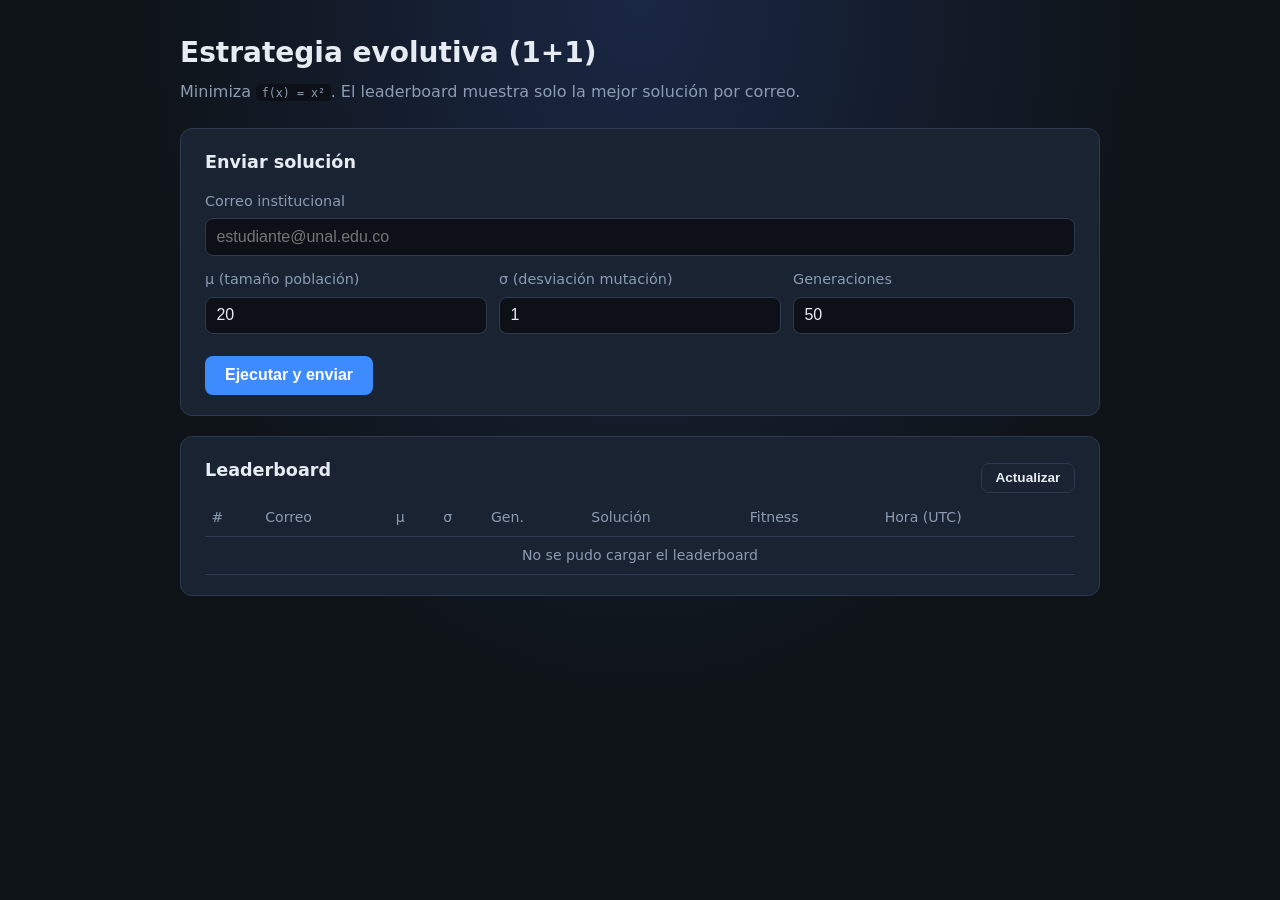
==== frontend/index.html @ 11cd846a "create project" ====
<!DOCTYPE html>
<html lang="es">
  <head>
    <meta charset="UTF-8" />
    <meta name="viewport" content="width=device-width, initial-scale=1.0" />
    <title>Heurística — Evolución (1+1)</title>
    <link rel="stylesheet" href="styles.css" />
  </head>
  <body>
    <main class="layout">
      <header>
        <h1>Estrategia evolutiva (1+1)</h1>
        <p class="subtitle">
          Minimiza <code>f(x) = x²</code>. El leaderboard muestra solo la mejor solución por correo.
        </p>
      </header>

      <section class="card">
        <h2>Enviar solución</h2>
        <form id="submit-form" novalidate>
          <label>
            Correo institucional
            <input type="email" id="email" name="email" required placeholder="estudiante@unal.edu.co" />
          </label>

          <div class="grid">
            <label>
              μ (tamaño población)
              <input type="number" id="mu" name="mu" min="1" max="500" value="20" required />
            </label>
            <label>
              σ (desviación mutación)
              <input type="number" id="sigma" name="sigma" min="0.01" max="10" step="0.01" value="1" required />
            </label>
            <label>
              Generaciones
              <input type="number" id="generaciones" name="generaciones" min="1" max="500" value="50" required />
            </label>
          </div>

          <p id="cooldown-msg" class="cooldown-msg" hidden></p>
          <p id="form-error" class="error" hidden></p>
          <p id="form-success" class="success" hidden></p>

          <button type="submit" id="submit-btn">Ejecutar y enviar</button>
        </form>
      </section>

      <section class="card">
        <div class="leaderboard-header">
          <h2>Leaderboard</h2>
          <button type="button" id="refresh-btn" class="secondary">Actualizar</button>
        </div>
        <div class="table-wrap">
          <table>
            <thead>
              <tr>
                <th>#</th>
                <th>Correo</th>
                <th>μ</th>
                <th>σ</th>
                <th>Gen.</th>
                <th>Solución</th>
                <th>Fitness</th>
                <th>Hora (UTC)</th>
              </tr>
            </thead>
            <tbody id="leaderboard-body">
              <tr>
                <td colspan="8" class="muted">Cargando…</td>
              </tr>
            </tbody>
          </table>
        </div>
      </section>
    </main>
    <script src="app.js"></script>
  </body>
</html>
---- frontend/styles.css ----
:root {
  --bg: #0f1419;
  --card: #1a2332;
  --border: #2d3a4f;
  --text: #e7ecf3;
  --muted: #8b9cb3;
  --accent: #3d8bfd;
  --accent-dim: #2a5fad;
  --ok: #3dd68c;
  --warn: #f5a524;
  --err: #f87171;
  --font: "Segoe UI", system-ui, sans-serif;
}

* {
  box-sizing: border-box;
}

body {
  margin: 0;
  min-height: 100vh;
  font-family: var(--font);
  background: radial-gradient(ellipse at top, #1a2744 0%, var(--bg) 55%);
  color: var(--text);
  line-height: 1.5;
}

.layout {
  max-width: 960px;
  margin: 0 auto;
  padding: 2rem 1.25rem 3rem;
}

header h1 {
  margin: 0 0 0.35rem;
  font-size: 1.75rem;
  font-weight: 650;
}

.subtitle {
  margin: 0 0 1.5rem;
  color: var(--muted);
}

code {
  background: #0d1117;
  padding: 0.1rem 0.35rem;
  border-radius: 4px;
  font-size: 0.9em;
}

.card {
  background: var(--card);
  border: 1px solid var(--border);
  border-radius: 12px;
  padding: 1.25rem 1.5rem;
  margin-bottom: 1.25rem;
}

.card h2 {
  margin: 0 0 1rem;
  font-size: 1.1rem;
}

form label {
  display: block;
  margin-bottom: 0.85rem;
  font-size: 0.9rem;
  color: var(--muted);
}

input {
  display: block;
  width: 100%;
  margin-top: 0.35rem;
  padding: 0.55rem 0.65rem;
  border: 1px solid var(--border);
  border-radius: 8px;
  background: #0d1117;
  color: var(--text);
  font-size: 1rem;
}

input:focus {
  outline: 2px solid var(--accent);
  border-color: transparent;
}

.grid {
  display: grid;
  grid-template-columns: repeat(auto-fit, minmax(140px, 1fr));
  gap: 0.75rem;
}

button {
  margin-top: 0.5rem;
  padding: 0.65rem 1.25rem;
  border: none;
  border-radius: 8px;
  background: var(--accent);
  color: #fff;
  font-size: 1rem;
  font-weight: 600;
  cursor: pointer;
}

button:hover:not(:disabled) {
  background: var(--accent-dim);
}

button:disabled {
  opacity: 0.55;
  cursor: not-allowed;
}

button.secondary {
  margin-top: 0;
  padding: 0.4rem 0.85rem;
  font-size: 0.85rem;
  background: transparent;
  border: 1px solid var(--border);
  color: var(--text);
}

.leaderboard-header {
  display: flex;
  align-items: center;
  justify-content: space-between;
  gap: 1rem;
}

.table-wrap {
  overflow-x: auto;
}

table {
  width: 100%;
  border-collapse: collapse;
  font-size: 0.88rem;
}

th,
td {
  padding: 0.5rem 0.4rem;
  text-align: left;
  border-bottom: 1px solid var(--border);
}

th {
  color: var(--muted);
  font-weight: 500;
}

tr.top-1 td {
  color: var(--ok);
}

tr.top-2 td,
tr.top-3 td {
  color: var(--warn);
}

.muted {
  color: var(--muted);
  text-align: center;
}

.cooldown-msg {
  color: var(--warn);
  font-size: 0.9rem;
}

.error {
  color: var(--err);
  font-size: 0.9rem;
}

.success {
  color: var(--ok);
  font-size: 0.9rem;
}
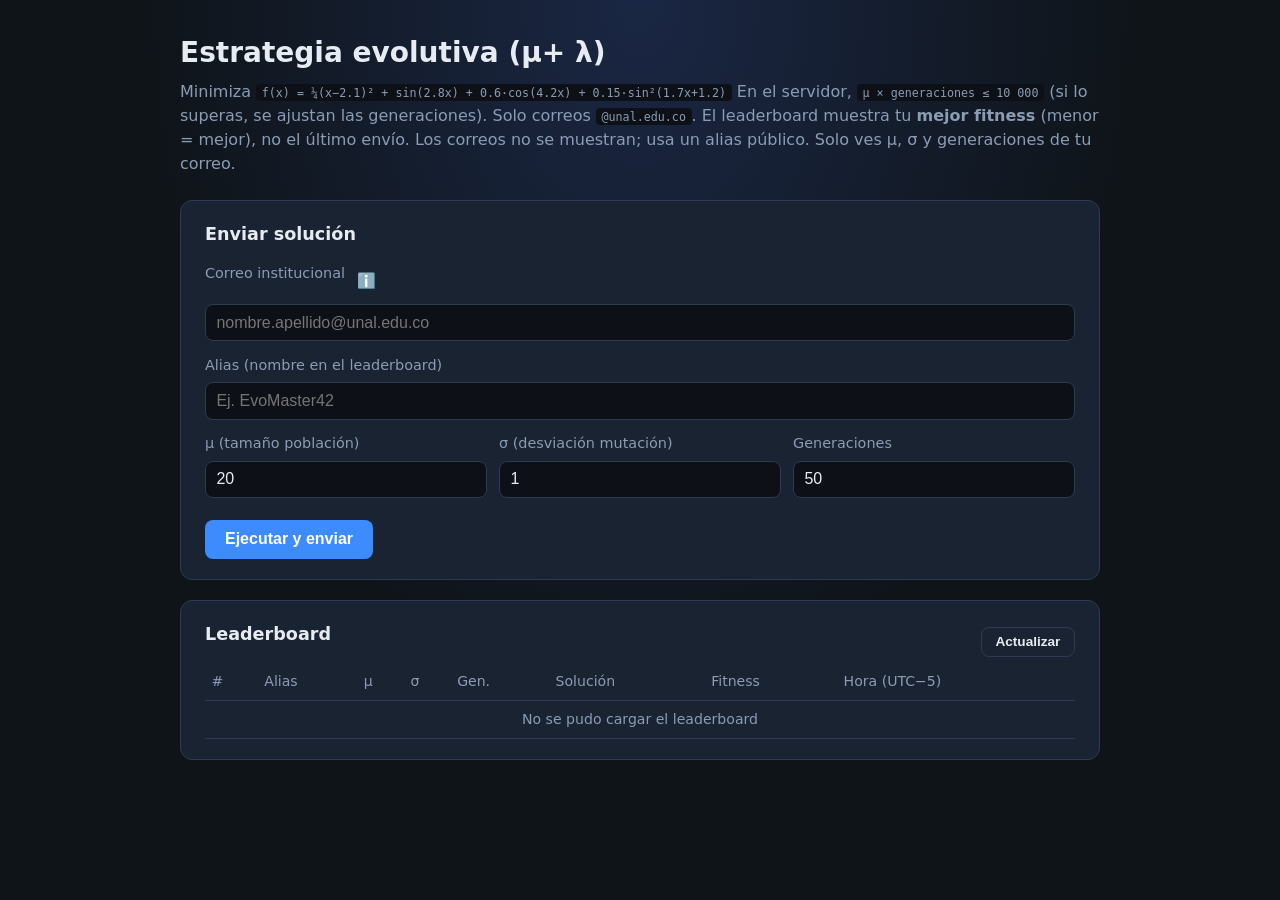
==== commit 63b7bcfb: "finish" ====
--- a/frontend/index.html
+++ b/frontend/index.html
@@ -9,32 +9,73 @@
   <body>
     <main class="layout">
       <header>
-        <h1>Estrategia evolutiva (1+1)</h1>
+        <h1>Estrategia evolutiva (μ+ λ)</h1>
         <p class="subtitle">
-          Minimiza <code>f(x) = x²</code>. El leaderboard muestra solo la mejor solución por correo.
+          Minimiza
+          <code>f(x) = ¼(x−2.1)² + sin(2.8x) + 0.6·cos(4.2x) + 0.15·sin²(1.7x+1.2)</code>
+          En el servidor,
+          <code>μ × generaciones ≤ 10 000</code> (si lo superas, se ajustan las generaciones).
+          Solo correos <code>@unal.edu.co</code>. El leaderboard muestra tu <strong>mejor fitness</strong>
+          (menor = mejor), no el último envío.
+          Los correos no se muestran; usa un alias público. Solo ves μ, σ y generaciones de tu correo.
         </p>
       </header>
 
       <section class="card">
         <h2>Enviar solución</h2>
         <form id="submit-form" novalidate>
+          <div class="field-email">
+            <div class="label-row">
+              <label for="email">Correo institucional</label>
+              <span class="tooltip-wrap">
+                <button
+                  type="button"
+                  class="tooltip-trigger"
+                  aria-describedby="email-tooltip"
+                  aria-label="Información sobre premiación"
+                >
+                  ℹ️
+                </button>
+                <span id="email-tooltip" class="tooltip-text" role="tooltip">
+                  Los correos que no existan en el directorio institucional no serán tenidos en cuenta para la premiación.
+                </span>
+              </span>
+            </div>
+            <input
+              type="email"
+              id="email"
+              name="email"
+              required
+              placeholder="nombre.apellido@unal.edu.co"
+              pattern="[^@\s]+@unal\.edu\.co"
+              title="Solo correos @unal.edu.co"
+            />
+          </div>
+
           <label>
-            Correo institucional
-            <input type="email" id="email" name="email" required placeholder="estudiante@unal.edu.co" />
+            Alias (nombre en el leaderboard)
+            <input
+              type="text"
+              id="alias"
+              name="alias"
+              required
+              maxlength="40"
+              placeholder="Ej. EvoMaster42"
+            />
           </label>
 
           <div class="grid">
             <label>
               μ (tamaño población)
-              <input type="number" id="mu" name="mu" min="1" max="500" value="20" required />
+              <input type="number" id="mu" name="mu" min="1" step="1" value="20" required />
             </label>
             <label>
               σ (desviación mutación)
-              <input type="number" id="sigma" name="sigma" min="0.01" max="10" step="0.01" value="1" required />
+              <input type="number" id="sigma" name="sigma" min="0.0001" step="any" value="1" required />
             </label>
             <label>
               Generaciones
-              <input type="number" id="generaciones" name="generaciones" min="1" max="500" value="50" required />
+              <input type="number" id="generaciones" name="generaciones" min="1" step="1" value="50" required />
             </label>
           </div>
 
@@ -56,13 +97,13 @@
             <thead>
               <tr>
                 <th>#</th>
-                <th>Correo</th>
+                <th>Alias</th>
                 <th>μ</th>
                 <th>σ</th>
                 <th>Gen.</th>
                 <th>Solución</th>
                 <th>Fitness</th>
-                <th>Hora (UTC)</th>
+                <th>Hora (UTC−5)</th>
               </tr>
             </thead>
             <tbody id="leaderboard-body">
--- a/frontend/styles.css
+++ b/frontend/styles.css
@@ -55,6 +55,7 @@
   border-radius: 12px;
   padding: 1.25rem 1.5rem;
   margin-bottom: 1.25rem;
+  overflow: visible;
 }
 
 .card h2 {
@@ -67,6 +68,95 @@
   margin-bottom: 0.85rem;
   font-size: 0.9rem;
   color: var(--muted);
+}
+
+.field-email {
+  margin-bottom: 0.85rem;
+  overflow: visible;
+}
+
+.field-email > label {
+  margin: 0;
+  font-size: 0.9rem;
+  color: var(--muted);
+}
+
+.label-row {
+  display: flex;
+  align-items: center;
+  gap: 0.35rem;
+  margin-bottom: 0.35rem;
+  width: fit-content;
+  max-width: 100%;
+}
+
+.tooltip-wrap {
+  position: relative;
+  display: inline-flex;
+  align-items: center;
+  flex-shrink: 0;
+}
+
+.tooltip-trigger {
+  margin: 0;
+  padding: 0.2rem 0.4rem;
+  border: none;
+  border-radius: 50%;
+  background: transparent;
+  color: var(--muted);
+  font-size: 0.95rem;
+  line-height: 1;
+  cursor: help;
+  vertical-align: middle;
+}
+
+.tooltip-trigger:hover,
+.tooltip-trigger:focus-visible {
+  color: var(--accent);
+  outline: none;
+}
+
+.tooltip-text {
+  position: absolute;
+  left: 50%;
+  bottom: calc(100% + 0.5rem);
+  top: auto;
+  z-index: 50;
+  width: max-content;
+  max-width: 280px;
+  padding: 0.55rem 0.7rem;
+  border: 1px solid var(--border);
+  border-radius: 8px;
+  background: #0d1117;
+  color: var(--text);
+  font-size: 0.8rem;
+  line-height: 1.4;
+  text-align: left;
+  white-space: normal;
+  box-shadow: 0 8px 24px rgba(0, 0, 0, 0.4);
+  opacity: 0;
+  visibility: hidden;
+  transform: translateX(-50%) translateY(4px);
+  transition: opacity 0.15s ease, transform 0.15s ease, visibility 0.15s;
+  pointer-events: none;
+}
+
+.tooltip-text::before {
+  content: "";
+  position: absolute;
+  left: 50%;
+  top: 100%;
+  bottom: auto;
+  transform: translateX(-50%);
+  border: 6px solid transparent;
+  border-top-color: var(--border);
+}
+
+.tooltip-trigger:hover + .tooltip-text,
+.tooltip-trigger:focus-visible + .tooltip-text {
+  opacity: 1;
+  visibility: visible;
+  transform: translateX(-50%) translateY(0);
 }
 
 input {
@@ -151,6 +241,11 @@
   font-weight: 500;
 }
 
+.rank-cell {
+  white-space: nowrap;
+  font-size: 1rem;
+}
+
 tr.top-1 td {
   color: var(--ok);
 }
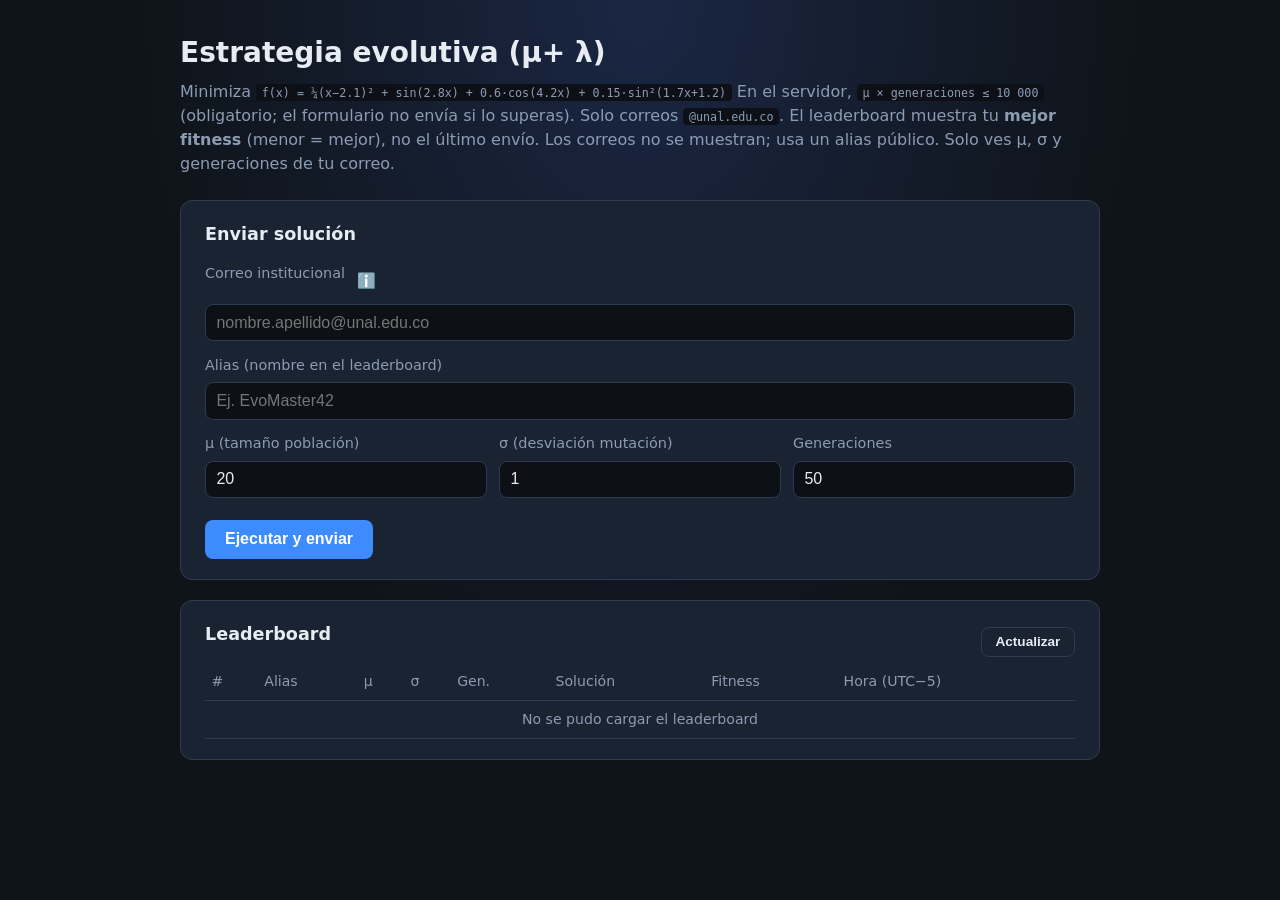
==== commit 63fa8b08: "validación de parametros front menores a 10k" ====
--- a/frontend/index.html
+++ b/frontend/index.html
@@ -14,7 +14,7 @@
           Minimiza
           <code>f(x) = ¼(x−2.1)² + sin(2.8x) + 0.6·cos(4.2x) + 0.15·sin²(1.7x+1.2)</code>
           En el servidor,
-          <code>μ × generaciones ≤ 10 000</code> (si lo superas, se ajustan las generaciones).
+          <code>μ × generaciones ≤ 10 000</code> (obligatorio; el formulario no envía si lo superas).
           Solo correos <code>@unal.edu.co</code>. El leaderboard muestra tu <strong>mejor fitness</strong>
           (menor = mejor), no el último envío.
           Los correos no se muestran; usa un alias público. Solo ves μ, σ y generaciones de tu correo.
@@ -79,6 +79,7 @@
             </label>
           </div>
 
+          <p id="param-warn" class="param-warn" hidden></p>
           <p id="cooldown-msg" class="cooldown-msg" hidden></p>
           <p id="form-error" class="error" hidden></p>
           <p id="form-success" class="success" hidden></p>
--- a/frontend/styles.css
+++ b/frontend/styles.css
@@ -260,7 +260,8 @@
   text-align: center;
 }
 
-.cooldown-msg {
+.cooldown-msg,
+.param-warn {
   color: var(--warn);
   font-size: 0.9rem;
 }
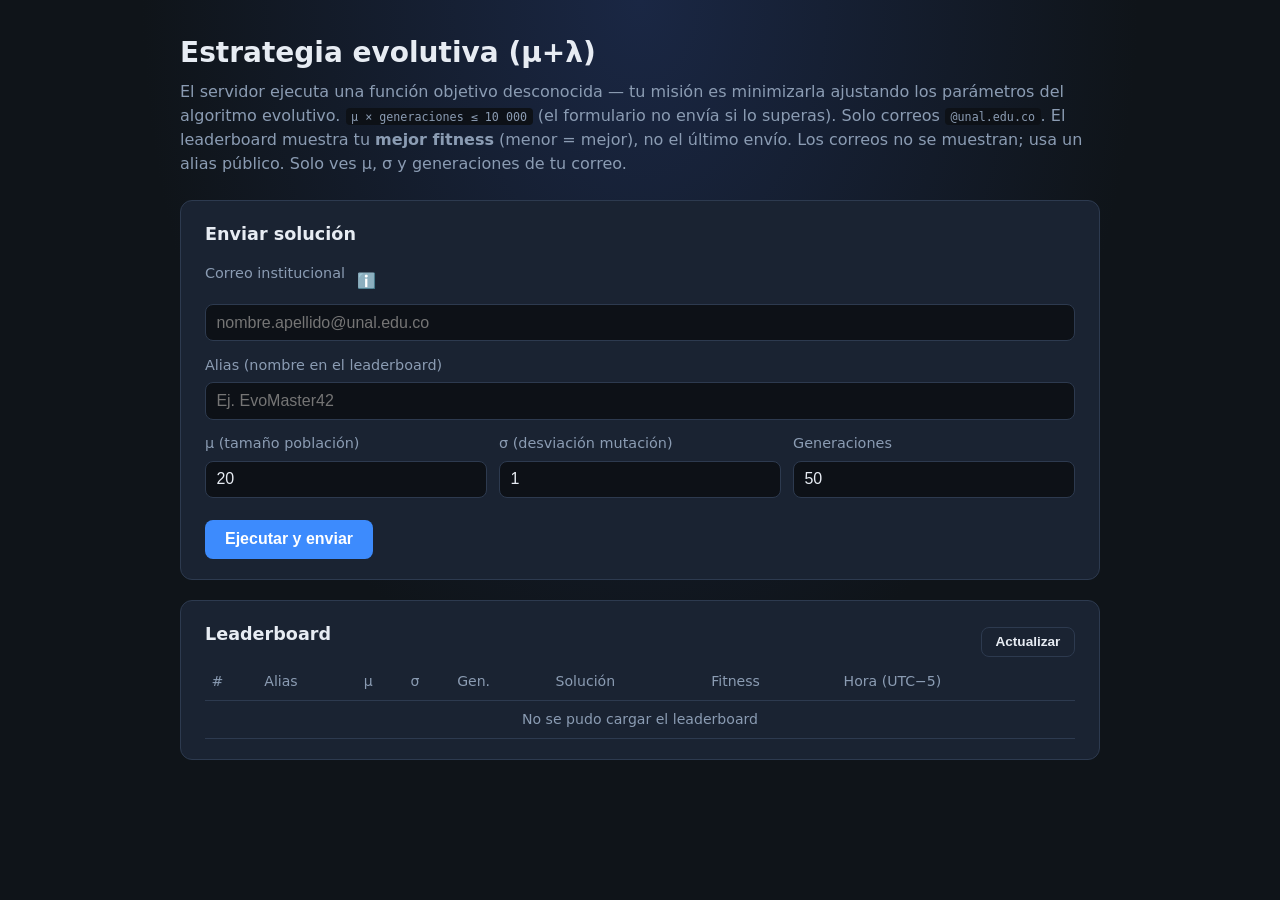
==== commit a1d59e2e: "Add email whitelist with admin config panel and hide objective function" ====
--- a/frontend/index.html
+++ b/frontend/index.html
@@ -3,18 +3,17 @@
   <head>
     <meta charset="UTF-8" />
     <meta name="viewport" content="width=device-width, initial-scale=1.0" />
-    <title>Heurística — Evolución (1+1)</title>
+    <title>Heurística — Evolución (μ+λ)</title>
     <link rel="stylesheet" href="styles.css" />
   </head>
   <body>
     <main class="layout">
       <header>
-        <h1>Estrategia evolutiva (μ+ λ)</h1>
+        <h1>Estrategia evolutiva (μ+λ)</h1>
         <p class="subtitle">
-          Minimiza
-          <code>f(x) = ¼(x−2.1)² + sin(2.8x) + 0.6·cos(4.2x) + 0.15·sin²(1.7x+1.2)</code>
-          En el servidor,
-          <code>μ × generaciones ≤ 10 000</code> (obligatorio; el formulario no envía si lo superas).
+          El servidor ejecuta una función objetivo desconocida — tu misión es minimizarla
+          ajustando los parámetros del algoritmo evolutivo.
+          <code>μ × generaciones ≤ 10 000</code> (el formulario no envía si lo superas).
           Solo correos <code>@unal.edu.co</code>. El leaderboard muestra tu <strong>mejor fitness</strong>
           (menor = mejor), no el último envío.
           Los correos no se muestran; usa un alias público. Solo ves μ, σ y generaciones de tu correo.
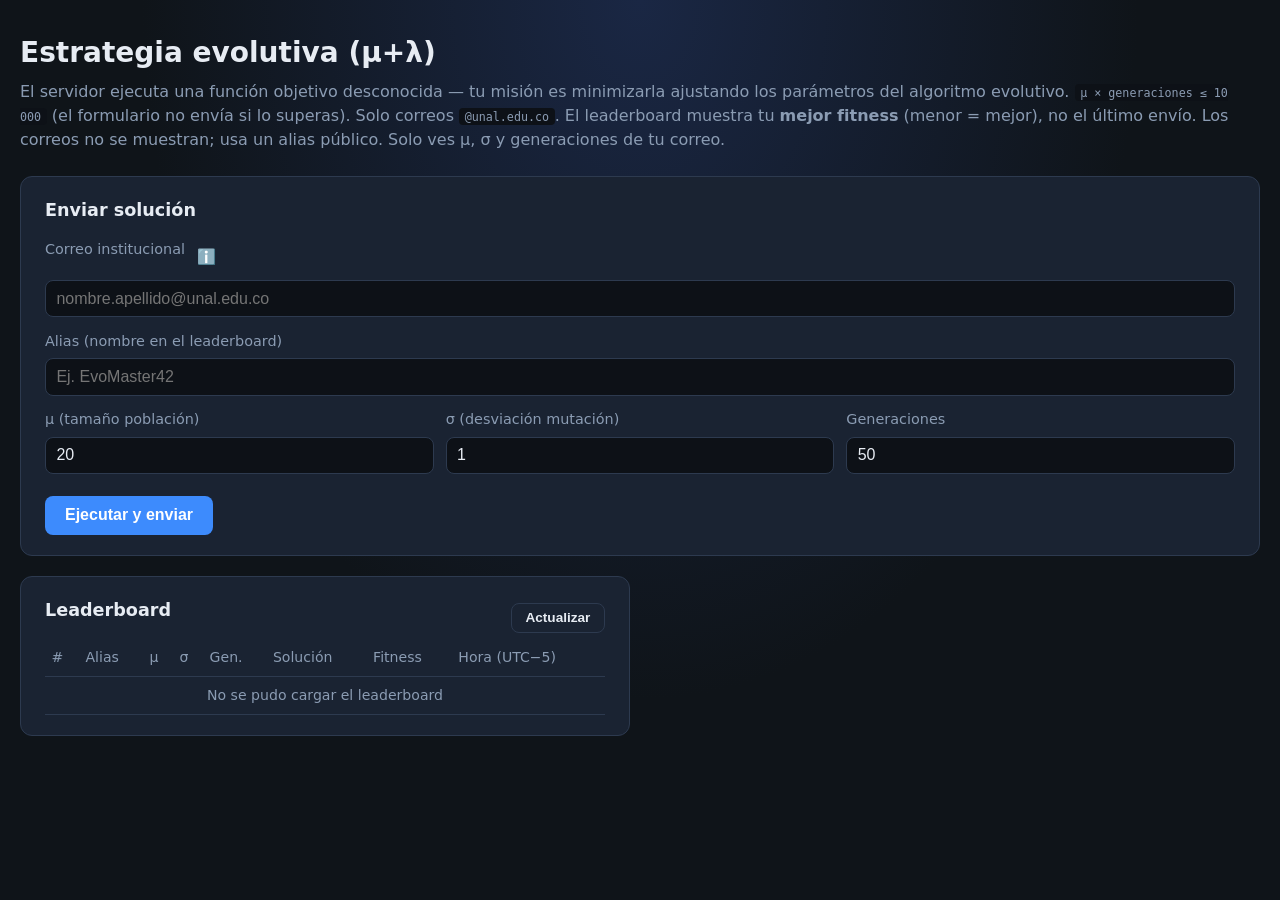
==== commit bcd620aa: "Add personal history table, highlight own row in leaderboard, lock alias after first submission" ====
--- a/frontend/index.html
+++ b/frontend/index.html
@@ -87,33 +87,58 @@
         </form>
       </section>
 
-      <section class="card">
-        <div class="leaderboard-header">
-          <h2>Leaderboard</h2>
-          <button type="button" id="refresh-btn" class="secondary">Actualizar</button>
-        </div>
-        <div class="table-wrap">
-          <table>
-            <thead>
-              <tr>
-                <th>#</th>
-                <th>Alias</th>
-                <th>μ</th>
-                <th>σ</th>
-                <th>Gen.</th>
-                <th>Solución</th>
-                <th>Fitness</th>
-                <th>Hora (UTC−5)</th>
-              </tr>
-            </thead>
-            <tbody id="leaderboard-body">
-              <tr>
-                <td colspan="8" class="muted">Cargando…</td>
-              </tr>
-            </tbody>
-          </table>
-        </div>
-      </section>
+      <div class="tables-grid">
+        <!-- Leaderboard general -->
+        <section class="card">
+          <div class="leaderboard-header">
+            <h2>Leaderboard</h2>
+            <button type="button" id="refresh-btn" class="secondary">Actualizar</button>
+          </div>
+          <div class="table-wrap">
+            <table>
+              <thead>
+                <tr>
+                  <th>#</th>
+                  <th>Alias</th>
+                  <th>μ</th>
+                  <th>σ</th>
+                  <th>Gen.</th>
+                  <th>Solución</th>
+                  <th>Fitness</th>
+                  <th>Hora (UTC−5)</th>
+                </tr>
+              </thead>
+              <tbody id="leaderboard-body">
+                <tr><td colspan="8" class="muted">Cargando…</td></tr>
+              </tbody>
+            </table>
+          </div>
+        </section>
+
+        <!-- Historial personal -->
+        <section class="card" id="history-section" hidden>
+          <h2>Mis intentos</h2>
+          <p id="history-alias" class="muted" style="font-size:0.85rem;margin-bottom:0.5rem"></p>
+          <div class="table-wrap">
+            <table>
+              <thead>
+                <tr>
+                  <th>#</th>
+                  <th>μ</th>
+                  <th>σ</th>
+                  <th>Gen.</th>
+                  <th>Solución</th>
+                  <th>Fitness</th>
+                  <th>Hora (UTC−5)</th>
+                </tr>
+              </thead>
+              <tbody id="history-body">
+                <tr><td colspan="7" class="muted">Sin intentos aún</td></tr>
+              </tbody>
+            </table>
+          </div>
+        </section>
+      </div>
     </main>
     <script src="app.js"></script>
   </body>
--- a/frontend/styles.css
+++ b/frontend/styles.css
@@ -26,9 +26,20 @@
 }
 
 .layout {
-  max-width: 960px;
+  max-width: 1280px;
   margin: 0 auto;
   padding: 2rem 1.25rem 3rem;
+}
+
+.tables-grid {
+  display: grid;
+  grid-template-columns: 1fr 1fr;
+  gap: 1.25rem;
+  align-items: start;
+}
+
+@media (max-width: 820px) {
+  .tables-grid { grid-template-columns: 1fr; }
 }
 
 header h1 {
@@ -255,6 +266,22 @@
   color: var(--warn);
 }
 
+tr.my-row td {
+  background: rgba(61, 139, 253, 0.10);
+  font-weight: 600;
+}
+
+tr.my-row.top-1 td,
+tr.my-row.top-2 td,
+tr.my-row.top-3 td {
+  background: rgba(61, 139, 253, 0.15);
+}
+
+tr.best-row td {
+  background: rgba(61, 139, 253, 0.10);
+  font-weight: 600;
+}
+
 .muted {
   color: var(--muted);
   text-align: center;
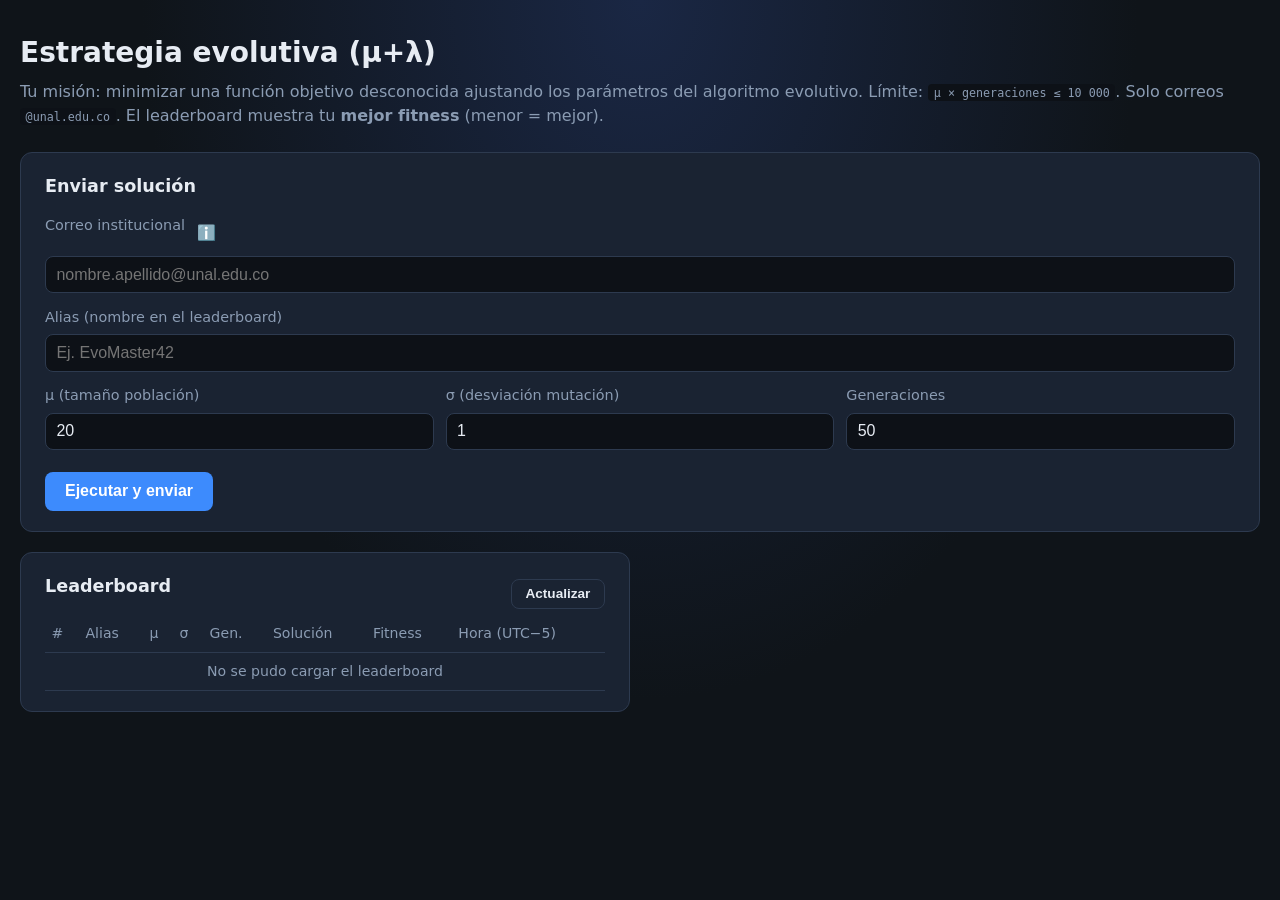
==== commit 16df6d19: "fix: eliminar textos que exponen decisiones internas al estudiante" ====
--- a/frontend/index.html
+++ b/frontend/index.html
@@ -11,12 +11,10 @@
       <header>
         <h1>Estrategia evolutiva (μ+λ)</h1>
         <p class="subtitle">
-          El servidor ejecuta una función objetivo desconocida — tu misión es minimizarla
-          ajustando los parámetros del algoritmo evolutivo.
-          <code>μ × generaciones ≤ 10 000</code> (el formulario no envía si lo superas).
+          Tu misión: minimizar una función objetivo desconocida ajustando los parámetros
+          del algoritmo evolutivo. Límite: <code>μ × generaciones ≤ 10 000</code>.
           Solo correos <code>@unal.edu.co</code>. El leaderboard muestra tu <strong>mejor fitness</strong>
-          (menor = mejor), no el último envío.
-          Los correos no se muestran; usa un alias público. Solo ves μ, σ y generaciones de tu correo.
+          (menor = mejor).
         </p>
       </header>
 
